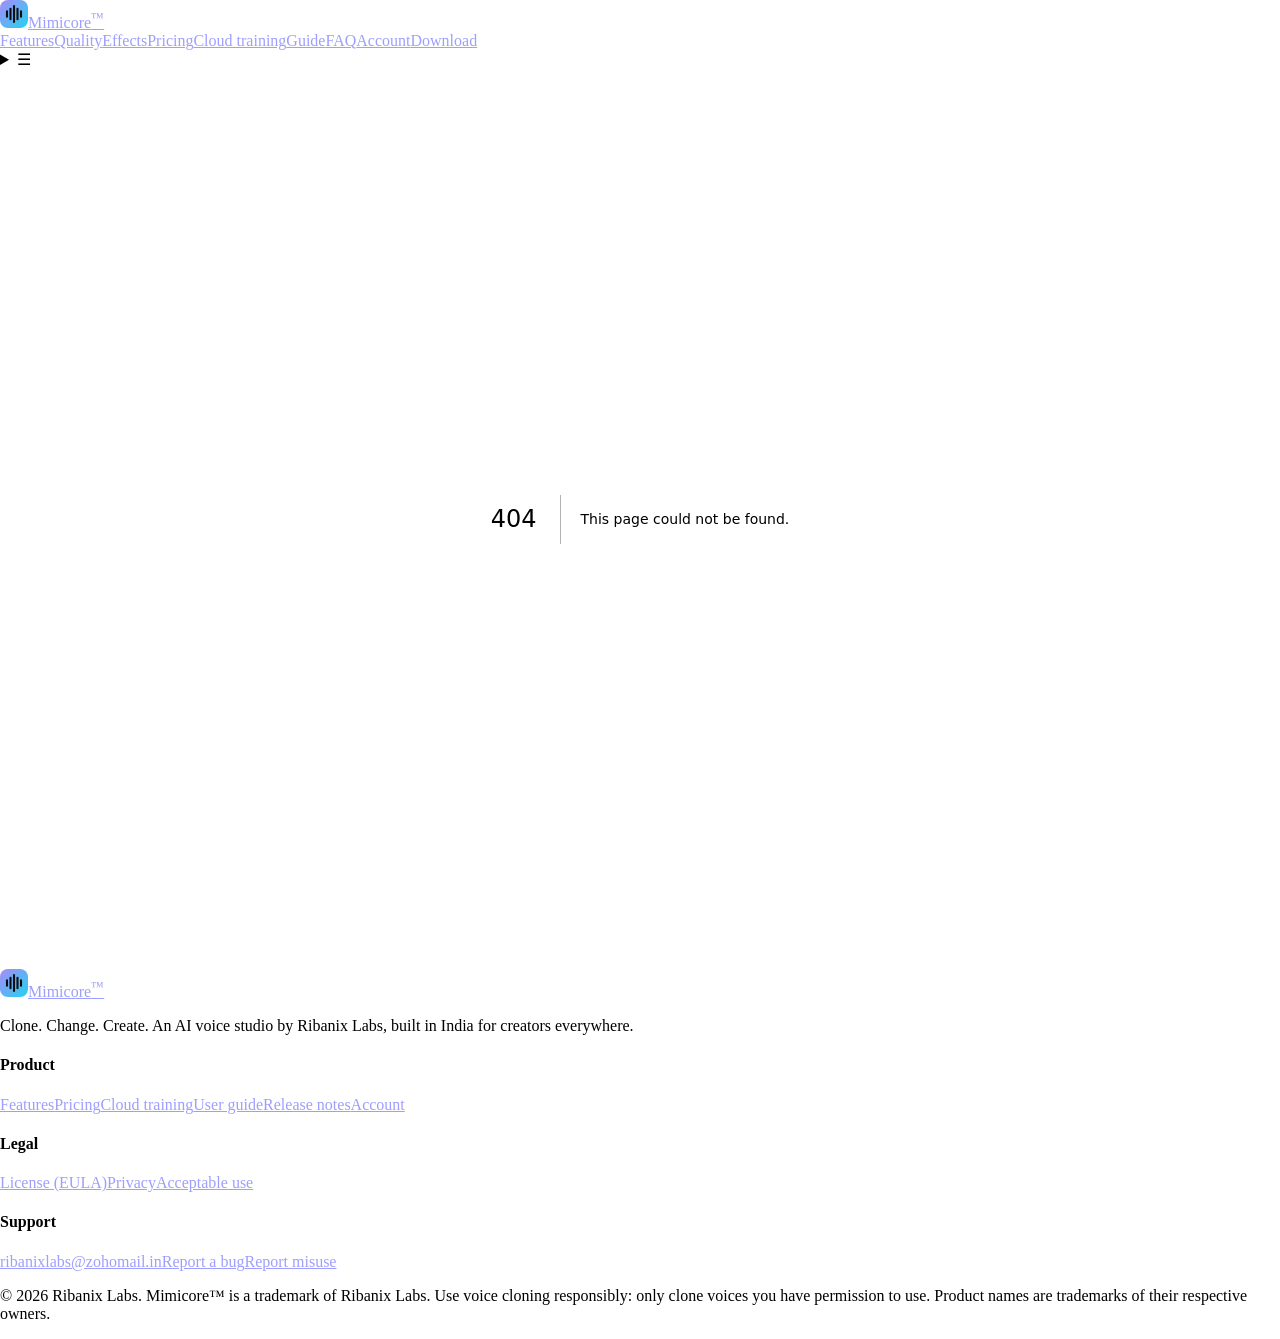
==== 404/index.html @ a143474f "Site update" ====
<!DOCTYPE html><html lang="en"><head><meta charSet="utf-8"/><meta name="viewport" content="width=device-width, initial-scale=1"/><link rel="stylesheet" href="/mimicore-app/_next/static/chunks/2nib8u-anf3ll.css" data-precedence="next"/><link rel="preload" as="script" fetchPriority="low" href="/mimicore-app/_next/static/chunks/310vm2bl3xxpt.js"/><script src="/mimicore-app/_next/static/chunks/19mx3mg6lkumu.js" async=""></script><script src="/mimicore-app/_next/static/chunks/1rj7ns8rte9vc.js" async=""></script><script src="/mimicore-app/_next/static/chunks/0dsdtjjt0gsgd.js" async=""></script><script src="/mimicore-app/_next/static/chunks/turbopack-036nzztw_5l-z.js" async=""></script><script src="/mimicore-app/_next/static/chunks/1mpnoxox0-4cg.js" async=""></script><meta name="robots" content="noindex"/><meta name="theme-color" content="#07080d"/><meta name="color-scheme" content="dark"/><title>Mimicore — AI voice changer, voice cloning &amp; text to speech for Windows</title><meta name="description" content="Mimicore by Ribanix Labs: real-time AI voice changer, instant voice cloning, RVC voice training, video dubbing in your own voice, 28 free voice effects, a soundboard and text-to-speech in 23 languages. Your voice never leaves your device; optional cloud training runs in your own Google account. Free plan with every feature."/><meta name="application-name" content="Mimicore"/><meta name="author" content="Ribanix Labs"/><meta name="keywords" content="AI voice changer,voice cloning,real-time voice changer,RVC,text to speech,Discord voice changer,voice effects,AI dubbing,soundboard,Windows"/><link rel="canonical" href="https://ribanixlabs.github.io/mimicore-app/"/><meta property="og:title" content="Mimicore — Clone. Change. Create."/><meta property="og:description" content="Mimicore by Ribanix Labs: real-time AI voice changer, instant voice cloning, RVC voice training, video dubbing in your own voice, 28 free voice effects, a soundboard and text-to-speech in 23 languages. Your voice never leaves your device; optional cloud training runs in your own Google account. Free plan with every feature."/><meta property="og:url" content="https://ribanixlabs.github.io/mimicore-app/"/><meta property="og:site_name" content="Mimicore"/><meta property="og:type" content="website"/><meta name="twitter:card" content="summary"/><meta name="twitter:title" content="Mimicore — Clone. Change. Create."/><meta name="twitter:description" content="Mimicore by Ribanix Labs: real-time AI voice changer, instant voice cloning, RVC voice training, video dubbing in your own voice, 28 free voice effects, a soundboard and text-to-speech in 23 languages. Your voice never leaves your device; optional cloud training runs in your own Google account. Free plan with every feature."/><link rel="icon" href="/mimicore-app/icon.svg?icon.05_4mpzp60w3a.svg" sizes="any" type="image/svg+xml"/><title>404: This page could not be found.</title><script src="/mimicore-app/_next/static/chunks/0cz1d0mv5g_q7.js" noModule=""></script></head><body><div hidden=""><!--$--><!--/$--></div><header class="nav"><div class="wrap"><a class="brand" href="/mimicore-app/"><svg width="28" height="28" viewBox="0 0 32 32" aria-hidden="true"><defs><linearGradient id="lg" x1="0" y1="0" x2="1" y2="1"><stop offset="0" stop-color="#a78bfa"></stop><stop offset="1" stop-color="#22d3ee"></stop></linearGradient></defs><rect width="32" height="32" rx="9" fill="url(#lg)"></rect><path d="M8 19v-6M12 22V10M16 25V7M20 22V10M24 19v-6" stroke="#0b0d12" stroke-width="2.4" stroke-linecap="round"></path></svg><span>Mimicore<sup>™</sup></span></a><nav class="links"><a href="/mimicore-app/#features">Features</a><a href="/mimicore-app/#models">Quality</a><a href="/mimicore-app/#effects">Effects</a><a href="/mimicore-app/#pricing">Pricing</a><a href="/mimicore-app/train/">Cloud training</a><a href="/mimicore-app/guide/">Guide</a><a href="/mimicore-app/#faq">FAQ</a><a href="/mimicore-app/account/">Account</a><a href="/mimicore-app/#download" class="btn primary">Download</a></nav><details class="menu"><summary aria-label="Menu">☰</summary><nav><a href="/mimicore-app/#features">Features</a><a href="/mimicore-app/#models">Quality</a><a href="/mimicore-app/#effects">Effects</a><a href="/mimicore-app/#pricing">Pricing</a><a href="/mimicore-app/train/">Cloud training</a><a href="/mimicore-app/guide/">Guide</a><a href="/mimicore-app/#faq">FAQ</a><a href="/mimicore-app/account/">Account</a><a href="/mimicore-app/#download">Download</a></nav></details></div></header><div style="font-family:system-ui,&quot;Segoe UI&quot;,Roboto,Helvetica,Arial,sans-serif,&quot;Apple Color Emoji&quot;,&quot;Segoe UI Emoji&quot;;height:100vh;text-align:center;display:flex;flex-direction:column;align-items:center;justify-content:center"><div><style>body{color:#000;background:#fff;margin:0}.next-error-h1{border-right:1px solid rgba(0,0,0,.3)}@media (prefers-color-scheme:dark){body{color:#fff;background:#000}.next-error-h1{border-right:1px solid rgba(255,255,255,.3)}}</style><h1 class="next-error-h1" style="display:inline-block;margin:0 20px 0 0;padding:0 23px 0 0;font-size:24px;font-weight:500;vertical-align:top;line-height:49px">404</h1><div style="display:inline-block"><h2 style="font-size:14px;font-weight:400;line-height:49px;margin:0">This page could not be found.</h2></div></div></div><!--$--><!--/$--><footer><div class="wrap"><div class="foot"><div><a class="brand" href="/mimicore-app/"><svg width="28" height="28" viewBox="0 0 32 32" aria-hidden="true"><defs><linearGradient id="lg" x1="0" y1="0" x2="1" y2="1"><stop offset="0" stop-color="#a78bfa"></stop><stop offset="1" stop-color="#22d3ee"></stop></linearGradient></defs><rect width="32" height="32" rx="9" fill="url(#lg)"></rect><path d="M8 19v-6M12 22V10M16 25V7M20 22V10M24 19v-6" stroke="#0b0d12" stroke-width="2.4" stroke-linecap="round"></path></svg><span>Mimicore<sup>™</sup></span></a><p>Clone. Change. Create. An AI voice studio by Ribanix Labs, built in India for creators everywhere.</p></div><div><h4>Product</h4><a href="/mimicore-app/#features">Features</a><a href="/mimicore-app/#pricing">Pricing</a><a href="/mimicore-app/train/">Cloud training</a><a href="/mimicore-app/guide/">User guide</a><a href="https://github.com/ribanixlabs/mimicore-app/releases">Release notes</a><a href="/mimicore-app/account/">Account</a></div><div><h4>Legal</h4><a href="/mimicore-app/legal/eula/">License (EULA)</a><a href="/mimicore-app/legal/privacy/">Privacy</a><a href="/mimicore-app/legal/acceptable-use/">Acceptable use</a></div><div><h4>Support</h4><a href="mailto:ribanixlabs@zohomail.in">ribanixlabs@zohomail.in</a><a href="https://github.com/ribanixlabs/mimicore-app/issues/new?template=support.yml">Report a bug</a><a href="https://github.com/ribanixlabs/mimicore-app/issues/new?template=abuse.yml">Report misuse</a></div></div><p class="legal">© 2026 Ribanix Labs. Mimicore™ is a trademark of Ribanix Labs. Use voice cloning responsibly: only clone voices you have permission to use. Product names are trademarks of their respective owners.</p></div></footer><script src="/mimicore-app/_next/static/chunks/310vm2bl3xxpt.js" id="_R_" async=""></script><script>(self.__next_f=self.__next_f||[]).push([0])</script><script>self.__next_f.push([1,"1:\"$Sreact.fragment\"\n2:I[22016,[\"/mimicore-app/_next/static/chunks/1mpnoxox0-4cg.js\"],\"\"]\n3:I[39756,[\"/mimicore-app/_next/static/chunks/1mpnoxox0-4cg.js\"],\"default\"]\n4:I[37457,[\"/mimicore-app/_next/static/chunks/1mpnoxox0-4cg.js\"],\"default\"]\nf:I[68027,[\"/mimicore-app/_next/static/chunks/1mpnoxox0-4cg.js\"],\"default\",1]\n:HL[\"/mimicore-app/_next/static/chunks/2nib8u-anf3ll.css\",\"style\"]\nd:X\n0:{\"P\":null,\"c\":[\"\",\"_not-found\",\"\"],\"q\":\"\",\"i\":false,\"f\":[[[\"\",{\"children\":[\"/_not-found\",{\"children\":[\"__PAGE__\",{},\"$undefined\",\"$undefined\",4608]},\"$undefined\",\"$undefined\",4608]},\"$undefined\",\"$undefined\",4624],[[\"$\",\"$1\",\"c\",{\"children\":[[[\"$\",\"link\",\"0\",{\"rel\":\"stylesheet\",\"href\":\"/mimicore-app/_next/static/chunks/2nib8u-anf3ll.css\",\"precedence\":\"next\",\"crossOrigin\":\"$undefined\",\"nonce\":\"$undefined\"}],[\"$\",\"script\",\"script-0\",{\"src\":\"/mimicore-app/_next/static/chunks/1mpnoxox0-4cg.js\",\"async\":true,\"nonce\":\"$undefined\"}]],[\"$\",\"html\",null,{\"lang\":\"en\",\"children\":[\"$\",\"body\",null,{\"children\":[[\"$\",\"header\",null,{\"className\":\"nav\",\"children\":[\"$\",\"div\",null,{\"className\":\"wrap\",\"children\":[[\"$\",\"$L2\",null,{\"href\":\"/\",\"className\":\"brand\",\"children\":[[\"$\",\"svg\",null,{\"width\":\"28\",\"height\":\"28\",\"viewBox\":\"0 0 32 32\",\"aria-hidden\":\"true\",\"children\":[[\"$\",\"defs\",null,{\"children\":[\"$\",\"linearGradient\",null,{\"id\":\"lg\",\"x1\":\"0\",\"y1\":\"0\",\"x2\":\"1\",\"y2\":\"1\",\"children\":[[\"$\",\"stop\",null,{\"offset\":\"0\",\"stopColor\":\"#a78bfa\"}],[\"$\",\"stop\",null,{\"offset\":\"1\",\"stopColor\":\"#22d3ee\"}]]}]}],[\"$\",\"rect\",null,{\"width\":\"32\",\"height\":\"32\",\"rx\":\"9\",\"fill\":\"url(#lg)\"}],[\"$\",\"path\",null,{\"d\":\"M8 19v-6M12 22V10M16 25V7M20 22V10M24 19v-6\",\"stroke\":\"#0b0d12\",\"strokeWidth\":\"2.4\",\"strokeLinecap\":\"round\"}]]}],[\"$\",\"span\",null,{\"children\":[\"Mimicore\",[\"$\",\"sup\",null,{\"children\":\"™\"}]]}]]}],[\"$\",\"nav\",null,{\"className\":\"links\",\"children\":[[[\"$\",\"a\",\"Features\",{\"href\":\"/mimicore-app/#features\",\"children\":\"Features\"}],[\"$\",\"a\",\"Quality\",{\"href\":\"/mimicore-app/#models\",\"children\":\"Quality\"}],[\"$\",\"a\",\"Effects\",{\"href\":\"/mimicore-app/#effects\",\"children\":\"Effects\"}],[\"$\",\"a\",\"Pricing\",{\"href\":\"/mimicore-app/#pricing\",\"children\":\"Pricing\"}],[\"$\",\"a\",\"Cloud training\",{\"href\":\"/mimicore-app/train/\",\"children\":\"Cloud training\"}],[\"$\",\"a\",\"Guide\",{\"href\":\"/mimicore-app/guide/\",\"children\":\"Guide\"}],[\"$\",\"a\",\"FAQ\",{\"href\":\"/mimicore-app/#faq\",\"children\":\"FAQ\"}]],[\"$\",\"$L2\",null,{\"href\":\"/account/\",\"children\":\"Account\"}],[\"$\",\"a\",null,{\"href\":\"/mimicore-app/#download\",\"className\":\"btn primary\",\"children\":\"Download\"}]]}],[\"$\",\"details\",null,{\"className\":\"menu\",\"children\":[[\"$\",\"summary\",null,{\"aria-label\":\"Menu\",\"children\":\"☰\"}],[\"$\",\"nav\",null,{\"children\":[[[\"$\",\"a\",\"Features\",{\"href\":\"/mimicore-app/#features\",\"children\":\"Features\"}],[\"$\",\"a\",\"Quality\",{\"href\":\"/mimicore-app/#models\",\"children\":\"Quality\"}],[\"$\",\"a\",\"Effects\",{\"href\":\"/mimicore-app/#effects\",\"children\":\"Effects\"}],[\"$\",\"a\",\"Pricing\",{\"href\":\"/mimicore-app/#pricing\",\"children\":\"Pricing\"}],[\"$\",\"a\",\"Cloud training\",{\"href\":\"/mimicore-app/train/\",\"children\":\"Cloud training\"}],[\"$\",\"a\",\"Guide\",{\"href\":\"/mimicore-app/guide/\",\"children\":\"Guide\"}],[\"$\",\"a\",\"FAQ\",{\"href\":\"/mimicore-app/#faq\",\"children\":\"FAQ\"}]],[\"$\",\"$L2\",null,{\"href\":\"/account/\",\"children\":\"Account\"}],[\"$\",\"a\",null,{\"href\":\"/mimicore-app/#download\",\"children\":\"Download\"}]]}]]}]]}]}],[\"$\",\"$L3\",null,{\"parallelRouterKey\":\"children\",\"error\":\"$undefined\",\"errorStyles\":\"$undefined\",\"errorScripts\":\"$undefined\",\"template\":[\"$\",\"$L4\",null,{}],\"templateStyles\":\"$undefined\",\"templateScripts\":\"$undefined\",\"notFound\":[[[\"$\",\"title\",null,{\"children\":\"404: This page could not be found.\"}],[\"$\",\"div\",null,{\"style\":{\"fontFamily\":\"system-ui,\\\"Segoe UI\\\",Roboto,Helvetica,Arial,sans-serif,\\\"Apple Color Emoji\\\",\\\"Segoe UI Emoji\\\"\",\"height\":\"100vh\",\"textAlign\":\"center\",\"display\":\"flex\",\"flexDirection\":\"column\",\"alignItems\":\"center\",\"justifyContent\":\"center\"},\"children\":[\"$\",\"div\",null,{\"children\":[[\"$\",\"style\",null,{\"dangerouslySetInnerHTML\":{\"__html\":\"body{color:#000;background:#fff;margin:0}.next-error-h1{border-right:1px solid rgba(0,0,0,.3)}@media (prefers-color-scheme:dark){body{color:#fff;background:#000}.next-error-h1{border-right:1px solid rgba(255,255,255,.3)}}\"}}],[\"$\",\"h1\",null,{\"className\":\"next-error-h1\",\"style\":{\"display\":\"inline-block\",\"margin\":\"0 20px 0 0\",\"padding\":\"0 23px 0 0\",\"fontSize\":24,\"fontWeight\":500,\"verticalAlign\":\"top\",\"lineHeight\":\"49px\"},\"children\":404}],[\"$\",\"div\",null,{\"style\":{\"display\":\"inline-block\"},\"children\":[\"$\",\"h2\",null,{\"style\":{\"fontSize\":14,\"fontWeight\":400,\"lineHeight\":\"49px\",\"margin\":0},\"children\":\"This page could not be found.\"}]}]]}]}]],[]],\"forbidden\":\"$undefined\",\"unauthorized\":\"$undefined\"}],[\"$\",\"footer\",null,{\"children\":[\"$\",\"div\",null,{\"className\":\"wrap\",\"children\":[[\"$\",\"div\",null,{\"className\":\"foot\",\"children\":[[\"$\",\"div\",null,{\"children\":[[\"$\",\"$L2\",null,{\"href\":\"/\",\"className\":\"brand\",\"children\":[[\"$\",\"svg\",null,{\"width\":\"28\",\"height\":\"28\",\"viewBox\":\"0 0 32 32\",\"aria-hidden\":\"true\",\"children\":[[\"$\",\"defs\",null,{\"children\":[\"$\",\"linearGradient\",null,{\"id\":\"lg\",\"x1\":\"0\",\"y1\":\"0\",\"x2\":\"1\",\"y2\":\"1\",\"children\":[[\"$\",\"stop\",null,{\"offset\":\"0\",\"stopColor\":\"#a78bfa\"}],[\"$\",\"stop\",null,{\"offset\":\"1\",\"stopColor\":\"#22d3ee\"}]]}]}],[\"$\",\"rect\",null,{\"width\":\"32\",\"height\":\"32\",\"rx\":\"9\",\"fill\":\"url(#lg)\"}],[\"$\",\"path\",null,{\"d\":\"M8 19v-6M12 22V10M16 25V7M20 22V10M24 19v-6\",\"stroke\":\"#0b0d12\",\"strokeWidth\":\"2.4\",\"strokeLinecap\":\"round\"}]]}],\"$L5\"]}],\"$L6\"]}],\"$L7\",\"$L8\",\"$L9\"]}],\"$La\"]}]}]]}]}]]}],{\"children\":[\"$Lb\",{\"children\":[\"$Lc\",{},null,false,null]},null,false,\"$d\"]},null,false,null],\"$Le\",false]],\"m\":\"$undefined\",\"G\":[\"$f\",[\"$L10\"]],\"S\":true,\"h\":null,\"r\":\"$undefined\",\"s\":\"$undefined\",\"a\":\"$undefined\",\"l\":\"$undefined\",\"p\":\"$undefined\",\"d\":\"$undefined\",\"b\":\"B4DmYXM-WR251g3ca1z9b\"}\n11:I[97367,[\"/mimicore-app/_next/static/chunks/1mpnoxox0-4cg.js\"],\"OutletBoundary\"]\n12:\"$Sreact.suspense\"\n14:I[97367,[\"/mimicore-app/_next/static/chunks/1mpnoxox0-4cg.js\"],\"ViewportBoundary\"]\n16:I[97367,[\"/mimicore-app/_next/static/chunks/1mpnoxox0-4cg.js\"],\"MetadataBoundary\"]\n5:[\"$\",\"span\",null,{\"children\":[\"Mimicore\",[\"$\",\"sup\",null,{\"children\":\"™\"}]]}]\n6:[\"$\",\"p\",null,{\"children\":\"Clone. Change. Create. An AI voice studio by Ribanix Labs, built in India for creators everywhere.\"}]\n7:[\"$\",\"div\",null,{\"children\":[[\"$\",\"h4\",null,{\"children\":\"Product\"}],[\"$\",\"a\",null,{\"href\":\"/mimicore-app/#features\",\"children\":\"Features\"}],[\"$\",\"a\",null,{\"href\":\"/mimicore-app/#pricing\",\"children\":\"Pricing\"}],[\"$\",\"a\",null,{\"href\":\"/mimicore-app/train/\",\"children\":\"Cloud training\"}],[\"$\",\"a\",null,{\"href\":\"/mimicore-app/guide/\",\"children\":\"User guide\"}],[\"$\",\"a\",null,{\"href\":\"https://github.com/ribanixlabs/mimicore-app/releases\",\"children\":\"Release notes\"}],[\"$\",\"$L2\",null,{\"href\":\"/account/\",\"children\":\"Account\"}]]}]\n8:[\"$\",\"div\",null,{\"children\":[[\"$\",\"h4\",null,{\"children\":\"Legal\"}],[\"$\",\"$L2\",null,{\"href\":\"/legal/eula/\",\"children\":\"License (EULA)\"}],[\"$\",\"$L2\",null,{\"href\":\"/legal/privacy/\",\"children\":\"Privacy\"}],[\"$\",\"$L2\",null,{\"href\":\"/legal/acceptable-use/\",\"children\":\"Acceptable use\"}]]}]\n9:[\"$\",\"div\",null,{\"children\":[[\"$\",\"h4\",null,{\"children\":\"Support\"}],[\"$\",\"a\",null,{\"href\":\"mailto:ribanixlabs@zohomail.in\",\"children\":\"ribanixlabs@zohomail.in\"}],[\"$\",\"a\",null,{\"href\":\"https://github.com/ribanixlabs/mimicore-app/issues/new?template=support.yml\",\"children\":\"Report a bug\"}],[\"$\",\"a\",null,{\"href\":\"https://github.com/ribanixlabs/mimicore-app/issues/new?template=abuse.yml\",\"children\":\"Report misuse\"}]]}]\na:[\"$\",\"p\",null,{\"className\":\"legal\",\"children\":\"© 2026 Ribanix Labs. Mimicore™ is a trademark of Ribanix Labs. Use voice cloning responsibly: only clone voices you have permission to use. Product names are trademarks of their respective owners.\"}]\nb:[\"$\",\"$1\",\"c\",{\"children\":[null,[\"$\",\"$L3\",null,{\"parallelRouterKey\":\"children\",\"error\":\"$undefined\",\"errorStyles\":\"$undefined\",\"errorScripts\":\"$undefined\",\"template\":[\"$\",\"$L4\",null,{}],\"templateStyles\":\"$undefined\",\"templateScripts\":\"$undefined\",\"notFound\":\"$undefined\",\"forbidden\":\"$undefined\",\"unauthorized\":\"$undefined\"}]]}]\nc:[\"$\",\"$1\",\"c\",{\"children\":[[[\"$\",\"title\",null,{\"children\":\"404: This page could not be found.\"}],[\"$\",\"div\",null,{\"style\":\"$0:f:0:1:0:props:children:1:props:children:props:children:1:props:notFound:0:1:props:style\",\"children\":[\"$\",\"div\",null,{\"children\":[[\"$\",\"style\",null,{\"dangerouslySetInnerHTML\":{\"__html\":\"body{color:#000;background:#fff;margin:0}.next-error-h1{border-right:1px solid rgba(0,0,0,.3)}@media (prefers-color-scheme:dark){body{color:#fff;background:#000}.next-error-h1{border-right:1px solid rgba(255,255,255,.3)}}\"}}],[\"$\",\"h1\",null,{\"className\":\"next-error-h1\",\"style\":\"$0:f:0:1:0:props:children:1:props:children:props:children:1:props:notFound:0:1:props:children:props:children:1:props:style\",\"children\":404}],[\"$\",\"div\",null,{\"style\":\"$0:f:0:1:0:props:children:1:props:children:props:children:1:props:notFound:0:1:props:children:props:children:2:props:style\",\"children\":[\"$\",\"h2\",null,{\"style\":\"$0:f:0:1:0:props:children:1:props:children:props:children:1:props:notFound:0:1:props:children:props:children:2:props:children:props:style\",\"children\":\"This page could not be found.\"}]}]]}]}]],null,[\"$\",\"$L11\",null,{\"children\":[\"$\",\"$12\",null,{\"name\":\"Next.MetadataOutlet\",\"children\":\"$@13\"}]}]]}]\ne:[\"$\",\"$1\",\"h\",{\"children\":[[\"$\",\"meta\",null,{\"name\":\"robots\",\"content\":\"noindex\"}],[\"$\",\"$L14\",null,{\"children\":\"$L15\"}],[\"$\",\"div\",null,{\"hidden\":true,\"children\":[\"$\",\"$L16\",null,{\"children\":[\"$\",\"$12\",null,{\"name\":\"Next.Metadata\",\"children\":\"$L17\"}]}]}],null]}]\n10:[\"$\",\"link\",\"0\",{\"rel\":\"stylesheet\",\"href\":\"/mimicore-app/_next/static/chunks/2nib8u-anf3ll.css\",\"precedence\":\"next\",\"crossOrigin\":\"$undefined\",\"nonce\":\"$undefined\"}]\nd:C\n15:[[\"$\",\"meta\",\"0\",{\"charSet\":\"utf-8\"}],[\"$\",\"meta\",\"1\",{\"name\":\"viewport\",\"content\":\"width=device-width, initial-scale=1\"}],[\"$\",\"meta\",\"2\",{\"name\":\"theme-color\",\"content\":\"#07080d\"}],[\"$\",\"meta\",\"3\",{\"name\":\"color-scheme\",\"content\":\"dark\"}]]\n18:I[27201,[\"/mimicore-app/_next/static/chunks/1mpnoxox0-4cg.js\"],\"IconMark\"]\n13:null\n17:[[\"$\",\"title\",\"0\",{\"children\":\"Mimicore — AI voice changer, voice cloning \u0026 text to speech for Windows\"}],[\"$\",\"meta\",\"1\",{\"name\":\"description\",\"content\":\"Mimicore by Ribanix Labs: real-time AI voice changer, instant voice cloning, RVC voice training, video dubbing in your own voice, 28 free voice effects, a soundboard and text-to-speech in 23 languages. Your voice never leaves your device; optional cloud training runs in your own Google account. Free plan with every feature.\"}],[\"$\",\"meta\",\"2\",{\"name\":\"application-name\",\"content\":\"Mimicore\"}],[\"$\",\"meta\",\"3\",{\"name\":\"author\",\"content\":\"Ribanix Labs\"}],[\"$\",\"meta\",\"4\",{\"name\":\"keywords\",\"content\":\"AI voice changer,voice cloning,real-time voice changer,RVC,text to speech,Discord voice changer,voice effects,AI dubbing,soundboard,Windows\"}],[\"$\",\"link\",\"5\",{\"rel\":\"canonical\",\"href\":\"https://ribanixlabs.github.io/mimicore-app/\"}],[\"$\",\"meta\",\"6\",{\"property\":\"og:title\",\"content\":\"Mimicore — Clone. Change. Create.\"}],[\"$\",\"meta\",\"7\",{\"property\":\"og:description\",\"content\":\"Mimicore by Ribanix Labs: real-time AI voice changer, instant voice cloning, RVC voice training, video dubbing in your own voice, 28 free voice effects, a soundboard and text-to-speech in 23 languages. Your voice never leaves your device; optional cloud training runs in your own Google account. Free plan with every feature.\"}],[\"$\",\"meta\",\"8\",{\"property\":\"og:url\",\"content\":\"https://ribanixlabs.github.io/mimicore-app/\"}],[\"$\",\"meta\",\"9\",{\"property\":\"og:site_name\",\"content\":\"Mimicore\"}],[\"$\",\"meta\",\"10\",{\"property\":\"og:type\",\"content\":\"website\"}],[\"$\",\"meta\",\"11\",{\"name\":\"twitter:card\",\"content\":\"summary\"}],[\"$\",\"meta\",\"12\",{\"name\":\"twitter:title\",\"content\":\"Mimicore — Clone. Change. Create.\"}],[\"$\",\"meta\",\"13\",{\"name\":\"twitter:description\",\"content\":\"Mimicore by Ribanix Labs: real-time AI voice changer, instant voice cloning, RVC voice training, video dubbing in your own voice, 28 free voice effects, a soundboard and text-to-speech in 23 languages. Your voice never leaves your device; optional cloud training runs in your own Google account. Free plan with every feature.\"}],[\"$\",\"link\",\"14\",{\"rel\":\"icon\",\"href\":\"/mimicore-app/icon.svg?icon.05_4mpzp60w3a.svg\",\"sizes\":\"any\",\"type\":\"image/svg+xml\"}],[\"$\",\"$L18\",\"15\",{}]]\n"])</script></body></html>
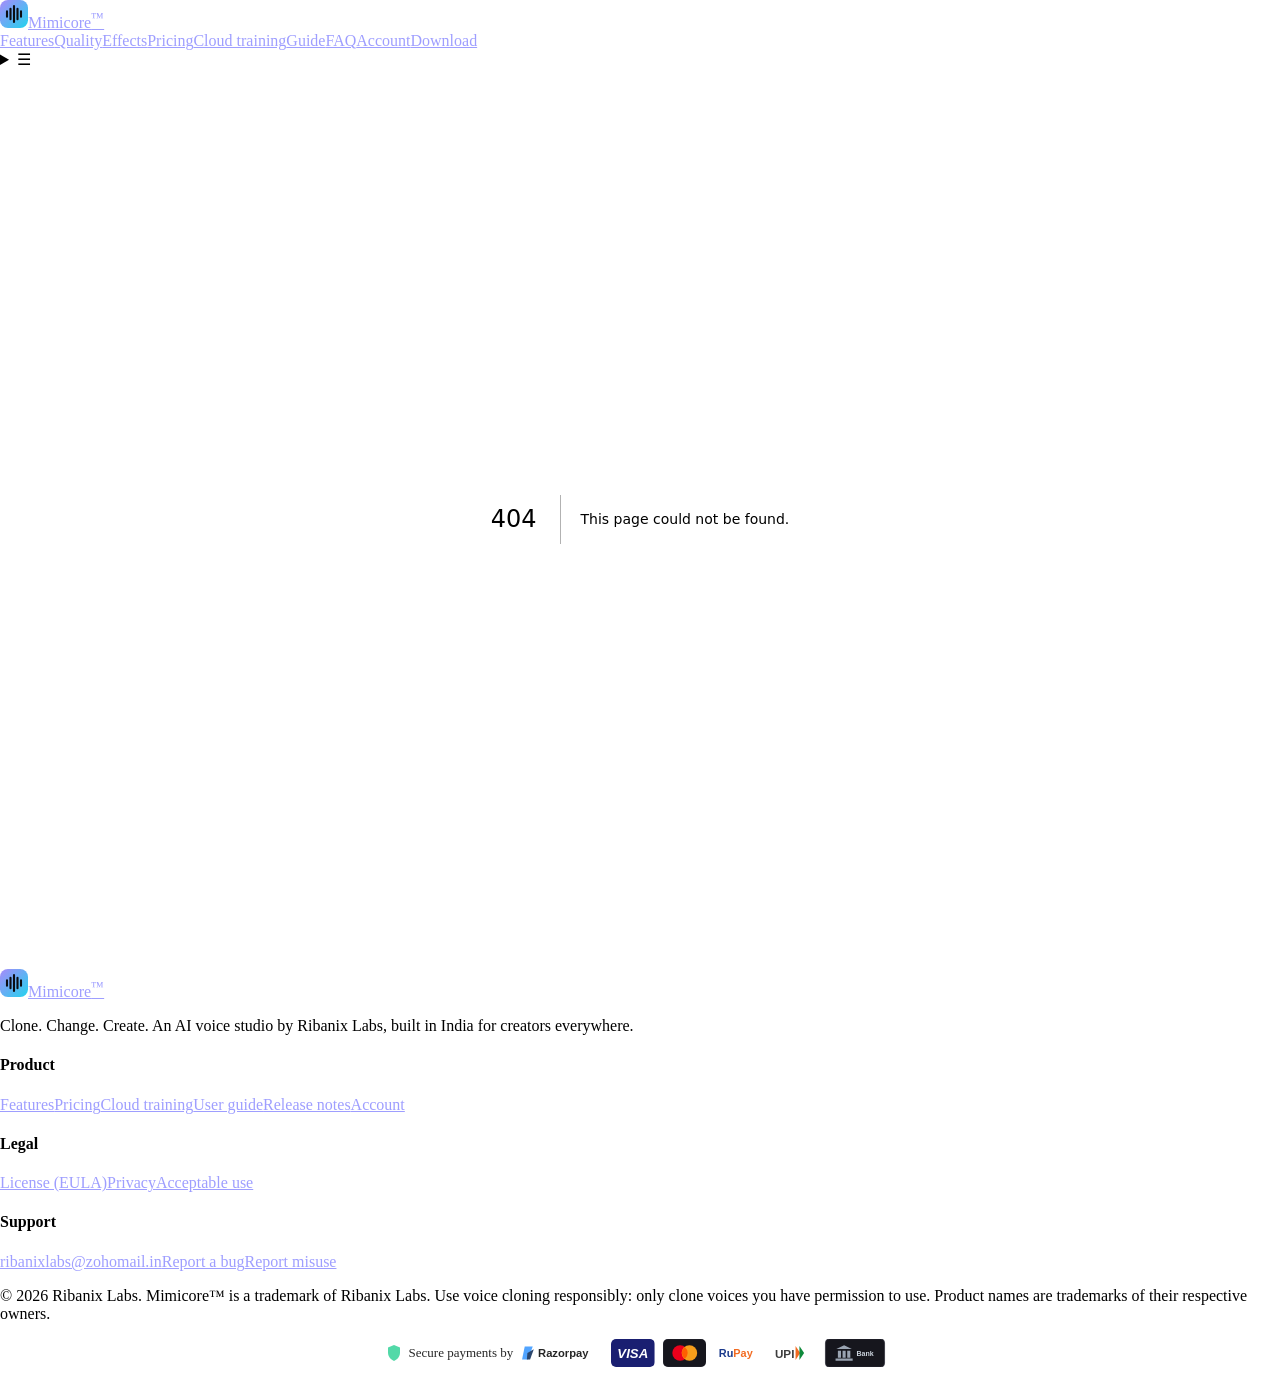
==== commit 7c0cd4ed: "Site update" ====
--- a/404/index.html
+++ b/404/index.html
@@ -1 +1 @@
-<!DOCTYPE html><html lang="en"><head><meta charSet="utf-8"/><meta name="viewport" content="width=device-width, initial-scale=1"/><link rel="stylesheet" href="/mimicore-app/_next/static/chunks/2nib8u-anf3ll.css" data-precedence="next"/><link rel="preload" as="script" fetchPriority="low" href="/mimicore-app/_next/static/chunks/310vm2bl3xxpt.js"/><script src="/mimicore-app/_next/static/chunks/19mx3mg6lkumu.js" async=""></script><script src="/mimicore-app/_next/static/chunks/1rj7ns8rte9vc.js" async=""></script><script src="/mimicore-app/_next/static/chunks/0dsdtjjt0gsgd.js" async=""></script><script src="/mimicore-app/_next/static/chunks/turbopack-036nzztw_5l-z.js" async=""></script><script src="/mimicore-app/_next/static/chunks/1mpnoxox0-4cg.js" async=""></script><meta name="robots" content="noindex"/><meta name="theme-color" content="#07080d"/><meta name="color-scheme" content="dark"/><title>Mimicore — AI voice changer, voice cloning &amp; text to speech for Windows</title><meta name="description" content="Mimicore by Ribanix Labs: real-time AI voice changer, instant voice cloning, RVC voice training, video dubbing in your own voice, 28 free voice effects, a soundboard and text-to-speech in 23 languages. Your voice never leaves your device; optional cloud training runs in your own Google account. Free plan with every feature."/><meta name="application-name" content="Mimicore"/><meta name="author" content="Ribanix Labs"/><meta name="keywords" content="AI voice changer,voice cloning,real-time voice changer,RVC,text to speech,Discord voice changer,voice effects,AI dubbing,soundboard,Windows"/><link rel="canonical" href="https://ribanixlabs.github.io/mimicore-app/"/><meta property="og:title" content="Mimicore — Clone. Change. Create."/><meta property="og:description" content="Mimicore by Ribanix Labs: real-time AI voice changer, instant voice cloning, RVC voice training, video dubbing in your own voice, 28 free voice effects, a soundboard and text-to-speech in 23 languages. Your voice never leaves your device; optional cloud training runs in your own Google account. Free plan with every feature."/><meta property="og:url" content="https://ribanixlabs.github.io/mimicore-app/"/><meta property="og:site_name" content="Mimicore"/><meta property="og:type" content="website"/><meta name="twitter:card" content="summary"/><meta name="twitter:title" content="Mimicore — Clone. Change. Create."/><meta name="twitter:description" content="Mimicore by Ribanix Labs: real-time AI voice changer, instant voice cloning, RVC voice training, video dubbing in your own voice, 28 free voice effects, a soundboard and text-to-speech in 23 languages. Your voice never leaves your device; optional cloud training runs in your own Google account. Free plan with every feature."/><link rel="icon" href="/mimicore-app/icon.svg?icon.05_4mpzp60w3a.svg" sizes="any" type="image/svg+xml"/><title>404: This page could not be found.</title><script src="/mimicore-app/_next/static/chunks/0cz1d0mv5g_q7.js" noModule=""></script></head><body><div hidden=""><!--$--><!--/$--></div><header class="nav"><div class="wrap"><a class="brand" href="/mimicore-app/"><svg width="28" height="28" viewBox="0 0 32 32" aria-hidden="true"><defs><linearGradient id="lg" x1="0" y1="0" x2="1" y2="1"><stop offset="0" stop-color="#a78bfa"></stop><stop offset="1" stop-color="#22d3ee"></stop></linearGradient></defs><rect width="32" height="32" rx="9" fill="url(#lg)"></rect><path d="M8 19v-6M12 22V10M16 25V7M20 22V10M24 19v-6" stroke="#0b0d12" stroke-width="2.4" stroke-linecap="round"></path></svg><span>Mimicore<sup>™</sup></span></a><nav class="links"><a href="/mimicore-app/#features">Features</a><a href="/mimicore-app/#models">Quality</a><a href="/mimicore-app/#effects">Effects</a><a href="/mimicore-app/#pricing">Pricing</a><a href="/mimicore-app/train/">Cloud training</a><a href="/mimicore-app/guide/">Guide</a><a href="/mimicore-app/#faq">FAQ</a><a href="/mimicore-app/account/">Account</a><a href="/mimicore-app/#download" class="btn primary">Download</a></nav><details class="menu"><summary aria-label="Menu">☰</summary><nav><a href="/mimicore-app/#features">Features</a><a href="/mimicore-app/#models">Quality</a><a href="/mimicore-app/#effects">Effects</a><a href="/mimicore-app/#pricing">Pricing</a><a href="/mimicore-app/train/">Cloud training</a><a href="/mimicore-app/guide/">Guide</a><a href="/mimicore-app/#faq">FAQ</a><a href="/mimicore-app/account/">Account</a><a href="/mimicore-app/#download">Download</a></nav></details></div></header><div style="font-family:system-ui,&quot;Segoe UI&quot;,Roboto,Helvetica,Arial,sans-serif,&quot;Apple Color Emoji&quot;,&quot;Segoe UI Emoji&quot;;height:100vh;text-align:center;display:flex;flex-direction:column;align-items:center;justify-content:center"><div><style>body{color:#000;background:#fff;margin:0}.next-error-h1{border-right:1px solid rgba(0,0,0,.3)}@media (prefers-color-scheme:dark){body{color:#fff;background:#000}.next-error-h1{border-right:1px solid rgba(255,255,255,.3)}}</style><h1 class="next-error-h1" style="display:inline-block;margin:0 20px 0 0;padding:0 23px 0 0;font-size:24px;font-weight:500;vertical-align:top;line-height:49px">404</h1><div style="display:inline-block"><h2 style="font-size:14px;font-weight:400;line-height:49px;margin:0">This page could not be found.</h2></div></div></div><!--$--><!--/$--><footer><div class="wrap"><div class="foot"><div><a class="brand" href="/mimicore-app/"><svg width="28" height="28" viewBox="0 0 32 32" aria-hidden="true"><defs><linearGradient id="lg" x1="0" y1="0" x2="1" y2="1"><stop offset="0" stop-color="#a78bfa"></stop><stop offset="1" stop-color="#22d3ee"></stop></linearGradient></defs><rect width="32" height="32" rx="9" fill="url(#lg)"></rect><path d="M8 19v-6M12 22V10M16 25V7M20 22V10M24 19v-6" stroke="#0b0d12" stroke-width="2.4" stroke-linecap="round"></path></svg><span>Mimicore<sup>™</sup></span></a><p>Clone. Change. Create. An AI voice studio by Ribanix Labs, built in India for creators everywhere.</p></div><div><h4>Product</h4><a href="/mimicore-app/#features">Features</a><a href="/mimicore-app/#pricing">Pricing</a><a href="/mimicore-app/train/">Cloud training</a><a href="/mimicore-app/guide/">User guide</a><a href="https://github.com/ribanixlabs/mimicore-app/releases">Release notes</a><a href="/mimicore-app/account/">Account</a></div><div><h4>Legal</h4><a href="/mimicore-app/legal/eula/">License (EULA)</a><a href="/mimicore-app/legal/privacy/">Privacy</a><a href="/mimicore-app/legal/acceptable-use/">Acceptable use</a></div><div><h4>Support</h4><a href="mailto:ribanixlabs@zohomail.in">ribanixlabs@zohomail.in</a><a href="https://github.com/ribanixlabs/mimicore-app/issues/new?template=support.yml">Report a bug</a><a href="https://github.com/ribanixlabs/mimicore-app/issues/new?template=abuse.yml">Report misuse</a></div></div><p class="legal">© 2026 Ribanix Labs. Mimicore™ is a trademark of Ribanix Labs. Use voice cloning responsibly: only clone voices you have permission to use. Product names are trademarks of their respective owners.</p></div></footer><script src="/mimicore-app/_next/static/chunks/310vm2bl3xxpt.js" id="_R_" async=""></script><script>(self.__next_f=self.__next_f||[]).push([0])</script><script>self.__next_f.push([1,"1:\"$Sreact.fragment\"\n2:I[22016,[\"/mimicore-app/_next/static/chunks/1mpnoxox0-4cg.js\"],\"\"]\n3:I[39756,[\"/mimicore-app/_next/static/chunks/1mpnoxox0-4cg.js\"],\"default\"]\n4:I[37457,[\"/mimicore-app/_next/static/chunks/1mpnoxox0-4cg.js\"],\"default\"]\nf:I[68027,[\"/mimicore-app/_next/static/chunks/1mpnoxox0-4cg.js\"],\"default\",1]\n:HL[\"/mimicore-app/_next/static/chunks/2nib8u-anf3ll.css\",\"style\"]\nd:X\n0:{\"P\":null,\"c\":[\"\",\"_not-found\",\"\"],\"q\":\"\",\"i\":false,\"f\":[[[\"\",{\"children\":[\"/_not-found\",{\"children\":[\"__PAGE__\",{},\"$undefined\",\"$undefined\",4608]},\"$undefined\",\"$undefined\",4608]},\"$undefined\",\"$undefined\",4624],[[\"$\",\"$1\",\"c\",{\"children\":[[[\"$\",\"link\",\"0\",{\"rel\":\"stylesheet\",\"href\":\"/mimicore-app/_next/static/chunks/2nib8u-anf3ll.css\",\"precedence\":\"next\",\"crossOrigin\":\"$undefined\",\"nonce\":\"$undefined\"}],[\"$\",\"script\",\"script-0\",{\"src\":\"/mimicore-app/_next/static/chunks/1mpnoxox0-4cg.js\",\"async\":true,\"nonce\":\"$undefined\"}]],[\"$\",\"html\",null,{\"lang\":\"en\",\"children\":[\"$\",\"body\",null,{\"children\":[[\"$\",\"header\",null,{\"className\":\"nav\",\"children\":[\"$\",\"div\",null,{\"className\":\"wrap\",\"children\":[[\"$\",\"$L2\",null,{\"href\":\"/\",\"className\":\"brand\",\"children\":[[\"$\",\"svg\",null,{\"width\":\"28\",\"height\":\"28\",\"viewBox\":\"0 0 32 32\",\"aria-hidden\":\"true\",\"children\":[[\"$\",\"defs\",null,{\"children\":[\"$\",\"linearGradient\",null,{\"id\":\"lg\",\"x1\":\"0\",\"y1\":\"0\",\"x2\":\"1\",\"y2\":\"1\",\"children\":[[\"$\",\"stop\",null,{\"offset\":\"0\",\"stopColor\":\"#a78bfa\"}],[\"$\",\"stop\",null,{\"offset\":\"1\",\"stopColor\":\"#22d3ee\"}]]}]}],[\"$\",\"rect\",null,{\"width\":\"32\",\"height\":\"32\",\"rx\":\"9\",\"fill\":\"url(#lg)\"}],[\"$\",\"path\",null,{\"d\":\"M8 19v-6M12 22V10M16 25V7M20 22V10M24 19v-6\",\"stroke\":\"#0b0d12\",\"strokeWidth\":\"2.4\",\"strokeLinecap\":\"round\"}]]}],[\"$\",\"span\",null,{\"children\":[\"Mimicore\",[\"$\",\"sup\",null,{\"children\":\"™\"}]]}]]}],[\"$\",\"nav\",null,{\"className\":\"links\",\"children\":[[[\"$\",\"a\",\"Features\",{\"href\":\"/mimicore-app/#features\",\"children\":\"Features\"}],[\"$\",\"a\",\"Quality\",{\"href\":\"/mimicore-app/#models\",\"children\":\"Quality\"}],[\"$\",\"a\",\"Effects\",{\"href\":\"/mimicore-app/#effects\",\"children\":\"Effects\"}],[\"$\",\"a\",\"Pricing\",{\"href\":\"/mimicore-app/#pricing\",\"children\":\"Pricing\"}],[\"$\",\"a\",\"Cloud training\",{\"href\":\"/mimicore-app/train/\",\"children\":\"Cloud training\"}],[\"$\",\"a\",\"Guide\",{\"href\":\"/mimicore-app/guide/\",\"children\":\"Guide\"}],[\"$\",\"a\",\"FAQ\",{\"href\":\"/mimicore-app/#faq\",\"children\":\"FAQ\"}]],[\"$\",\"$L2\",null,{\"href\":\"/account/\",\"children\":\"Account\"}],[\"$\",\"a\",null,{\"href\":\"/mimicore-app/#download\",\"className\":\"btn primary\",\"children\":\"Download\"}]]}],[\"$\",\"details\",null,{\"className\":\"menu\",\"children\":[[\"$\",\"summary\",null,{\"aria-label\":\"Menu\",\"children\":\"☰\"}],[\"$\",\"nav\",null,{\"children\":[[[\"$\",\"a\",\"Features\",{\"href\":\"/mimicore-app/#features\",\"children\":\"Features\"}],[\"$\",\"a\",\"Quality\",{\"href\":\"/mimicore-app/#models\",\"children\":\"Quality\"}],[\"$\",\"a\",\"Effects\",{\"href\":\"/mimicore-app/#effects\",\"children\":\"Effects\"}],[\"$\",\"a\",\"Pricing\",{\"href\":\"/mimicore-app/#pricing\",\"children\":\"Pricing\"}],[\"$\",\"a\",\"Cloud training\",{\"href\":\"/mimicore-app/train/\",\"children\":\"Cloud training\"}],[\"$\",\"a\",\"Guide\",{\"href\":\"/mimicore-app/guide/\",\"children\":\"Guide\"}],[\"$\",\"a\",\"FAQ\",{\"href\":\"/mimicore-app/#faq\",\"children\":\"FAQ\"}]],[\"$\",\"$L2\",null,{\"href\":\"/account/\",\"children\":\"Account\"}],[\"$\",\"a\",null,{\"href\":\"/mimicore-app/#download\",\"children\":\"Download\"}]]}]]}]]}]}],[\"$\",\"$L3\",null,{\"parallelRouterKey\":\"children\",\"error\":\"$undefined\",\"errorStyles\":\"$undefined\",\"errorScripts\":\"$undefined\",\"template\":[\"$\",\"$L4\",null,{}],\"templateStyles\":\"$undefined\",\"templateScripts\":\"$undefined\",\"notFound\":[[[\"$\",\"title\",null,{\"children\":\"404: This page could not be found.\"}],[\"$\",\"div\",null,{\"style\":{\"fontFamily\":\"system-ui,\\\"Segoe UI\\\",Roboto,Helvetica,Arial,sans-serif,\\\"Apple Color Emoji\\\",\\\"Segoe UI Emoji\\\"\",\"height\":\"100vh\",\"textAlign\":\"center\",\"display\":\"flex\",\"flexDirection\":\"column\",\"alignItems\":\"center\",\"justifyContent\":\"center\"},\"children\":[\"$\",\"div\",null,{\"children\":[[\"$\",\"style\",null,{\"dangerouslySetInnerHTML\":{\"__html\":\"body{color:#000;background:#fff;margin:0}.next-error-h1{border-right:1px solid rgba(0,0,0,.3)}@media (prefers-color-scheme:dark){body{color:#fff;background:#000}.next-error-h1{border-right:1px solid rgba(255,255,255,.3)}}\"}}],[\"$\",\"h1\",null,{\"className\":\"next-error-h1\",\"style\":{\"display\":\"inline-block\",\"margin\":\"0 20px 0 0\",\"padding\":\"0 23px 0 0\",\"fontSize\":24,\"fontWeight\":500,\"verticalAlign\":\"top\",\"lineHeight\":\"49px\"},\"children\":404}],[\"$\",\"div\",null,{\"style\":{\"display\":\"inline-block\"},\"children\":[\"$\",\"h2\",null,{\"style\":{\"fontSize\":14,\"fontWeight\":400,\"lineHeight\":\"49px\",\"margin\":0},\"children\":\"This page could not be found.\"}]}]]}]}]],[]],\"forbidden\":\"$undefined\",\"unauthorized\":\"$undefined\"}],[\"$\",\"footer\",null,{\"children\":[\"$\",\"div\",null,{\"className\":\"wrap\",\"children\":[[\"$\",\"div\",null,{\"className\":\"foot\",\"children\":[[\"$\",\"div\",null,{\"children\":[[\"$\",\"$L2\",null,{\"href\":\"/\",\"className\":\"brand\",\"children\":[[\"$\",\"svg\",null,{\"width\":\"28\",\"height\":\"28\",\"viewBox\":\"0 0 32 32\",\"aria-hidden\":\"true\",\"children\":[[\"$\",\"defs\",null,{\"children\":[\"$\",\"linearGradient\",null,{\"id\":\"lg\",\"x1\":\"0\",\"y1\":\"0\",\"x2\":\"1\",\"y2\":\"1\",\"children\":[[\"$\",\"stop\",null,{\"offset\":\"0\",\"stopColor\":\"#a78bfa\"}],[\"$\",\"stop\",null,{\"offset\":\"1\",\"stopColor\":\"#22d3ee\"}]]}]}],[\"$\",\"rect\",null,{\"width\":\"32\",\"height\":\"32\",\"rx\":\"9\",\"fill\":\"url(#lg)\"}],[\"$\",\"path\",null,{\"d\":\"M8 19v-6M12 22V10M16 25V7M20 22V10M24 19v-6\",\"stroke\":\"#0b0d12\",\"strokeWidth\":\"2.4\",\"strokeLinecap\":\"round\"}]]}],\"$L5\"]}],\"$L6\"]}],\"$L7\",\"$L8\",\"$L9\"]}],\"$La\"]}]}]]}]}]]}],{\"children\":[\"$Lb\",{\"children\":[\"$Lc\",{},null,false,null]},null,false,\"$d\"]},null,false,null],\"$Le\",false]],\"m\":\"$undefined\",\"G\":[\"$f\",[\"$L10\"]],\"S\":true,\"h\":null,\"r\":\"$undefined\",\"s\":\"$undefined\",\"a\":\"$undefined\",\"l\":\"$undefined\",\"p\":\"$undefined\",\"d\":\"$undefined\",\"b\":\"B4DmYXM-WR251g3ca1z9b\"}\n11:I[97367,[\"/mimicore-app/_next/static/chunks/1mpnoxox0-4cg.js\"],\"OutletBoundary\"]\n12:\"$Sreact.suspense\"\n14:I[97367,[\"/mimicore-app/_next/static/chunks/1mpnoxox0-4cg.js\"],\"ViewportBoundary\"]\n16:I[97367,[\"/mimicore-app/_next/static/chunks/1mpnoxox0-4cg.js\"],\"MetadataBoundary\"]\n5:[\"$\",\"span\",null,{\"children\":[\"Mimicore\",[\"$\",\"sup\",null,{\"children\":\"™\"}]]}]\n6:[\"$\",\"p\",null,{\"children\":\"Clone. Change. Create. An AI voice studio by Ribanix Labs, built in India for creators everywhere.\"}]\n7:[\"$\",\"div\",null,{\"children\":[[\"$\",\"h4\",null,{\"children\":\"Product\"}],[\"$\",\"a\",null,{\"href\":\"/mimicore-app/#features\",\"children\":\"Features\"}],[\"$\",\"a\",null,{\"href\":\"/mimicore-app/#pricing\",\"children\":\"Pricing\"}],[\"$\",\"a\",null,{\"href\":\"/mimicore-app/train/\",\"children\":\"Cloud training\"}],[\"$\",\"a\",null,{\"href\":\"/mimicore-app/guide/\",\"children\":\"User guide\"}],[\"$\",\"a\",null,{\"href\":\"https://github.com/ribanixlabs/mimicore-app/releases\",\"children\":\"Release notes\"}],[\"$\",\"$L2\",null,{\"href\":\"/account/\",\"children\":\"Account\"}]]}]\n8:[\"$\",\"div\",null,{\"children\":[[\"$\",\"h4\",null,{\"children\":\"Legal\"}],[\"$\",\"$L2\",null,{\"href\":\"/legal/eula/\",\"children\":\"License (EULA)\"}],[\"$\",\"$L2\",null,{\"href\":\"/legal/privacy/\",\"children\":\"Privacy\"}],[\"$\",\"$L2\",null,{\"href\":\"/legal/acceptable-use/\",\"children\":\"Acceptable use\"}]]}]\n9:[\"$\",\"div\",null,{\"children\":[[\"$\",\"h4\",null,{\"children\":\"Support\"}],[\"$\",\"a\",null,{\"href\":\"mailto:ribanixlabs@zohomail.in\",\"children\":\"ribanixlabs@zohomail.in\"}],[\"$\",\"a\",null,{\"href\":\"https://github.com/ribanixlabs/mimicore-app/issues/new?template=support.yml\",\"children\":\"Report a bug\"}],[\"$\",\"a\",null,{\"href\":\"https://github.com/ribanixlabs/mimicore-app/issues/new?template=abuse.yml\",\"children\":\"Report misuse\"}]]}]\na:[\"$\",\"p\",null,{\"className\":\"legal\",\"children\":\"© 2026 Ribanix Labs. Mimicore™ is a trademark of Ribanix Labs. Use voice cloning responsibly: only clone voices you have permission to use. Product names are trademarks of their respective owners.\"}]\nb:[\"$\",\"$1\",\"c\",{\"children\":[null,[\"$\",\"$L3\",null,{\"parallelRouterKey\":\"children\",\"error\":\"$undefined\",\"errorStyles\":\"$undefined\",\"errorScripts\":\"$undefined\",\"template\":[\"$\",\"$L4\",null,{}],\"templateStyles\":\"$undefined\",\"templateScripts\":\"$undefined\",\"notFound\":\"$undefined\",\"forbidden\":\"$undefined\",\"unauthorized\":\"$undefined\"}]]}]\nc:[\"$\",\"$1\",\"c\",{\"children\":[[[\"$\",\"title\",null,{\"children\":\"404: This page could not be found.\"}],[\"$\",\"div\",null,{\"style\":\"$0:f:0:1:0:props:children:1:props:children:props:children:1:props:notFound:0:1:props:style\",\"children\":[\"$\",\"div\",null,{\"children\":[[\"$\",\"style\",null,{\"dangerouslySetInnerHTML\":{\"__html\":\"body{color:#000;background:#fff;margin:0}.next-error-h1{border-right:1px solid rgba(0,0,0,.3)}@media (prefers-color-scheme:dark){body{color:#fff;background:#000}.next-error-h1{border-right:1px solid rgba(255,255,255,.3)}}\"}}],[\"$\",\"h1\",null,{\"className\":\"next-error-h1\",\"style\":\"$0:f:0:1:0:props:children:1:props:children:props:children:1:props:notFound:0:1:props:children:props:children:1:props:style\",\"children\":404}],[\"$\",\"div\",null,{\"style\":\"$0:f:0:1:0:props:children:1:props:children:props:children:1:props:notFound:0:1:props:children:props:children:2:props:style\",\"children\":[\"$\",\"h2\",null,{\"style\":\"$0:f:0:1:0:props:children:1:props:children:props:children:1:props:notFound:0:1:props:children:props:children:2:props:children:props:style\",\"children\":\"This page could not be found.\"}]}]]}]}]],null,[\"$\",\"$L11\",null,{\"children\":[\"$\",\"$12\",null,{\"name\":\"Next.MetadataOutlet\",\"children\":\"$@13\"}]}]]}]\ne:[\"$\",\"$1\",\"h\",{\"children\":[[\"$\",\"meta\",null,{\"name\":\"robots\",\"content\":\"noindex\"}],[\"$\",\"$L14\",null,{\"children\":\"$L15\"}],[\"$\",\"div\",null,{\"hidden\":true,\"children\":[\"$\",\"$L16\",null,{\"children\":[\"$\",\"$12\",null,{\"name\":\"Next.Metadata\",\"children\":\"$L17\"}]}]}],null]}]\n10:[\"$\",\"link\",\"0\",{\"rel\":\"stylesheet\",\"href\":\"/mimicore-app/_next/static/chunks/2nib8u-anf3ll.css\",\"precedence\":\"next\",\"crossOrigin\":\"$undefined\",\"nonce\":\"$undefined\"}]\nd:C\n15:[[\"$\",\"meta\",\"0\",{\"charSet\":\"utf-8\"}],[\"$\",\"meta\",\"1\",{\"name\":\"viewport\",\"content\":\"width=device-width, initial-scale=1\"}],[\"$\",\"meta\",\"2\",{\"name\":\"theme-color\",\"content\":\"#07080d\"}],[\"$\",\"meta\",\"3\",{\"name\":\"color-scheme\",\"content\":\"dark\"}]]\n18:I[27201,[\"/mimicore-app/_next/static/chunks/1mpnoxox0-4cg.js\"],\"IconMark\"]\n13:null\n17:[[\"$\",\"title\",\"0\",{\"children\":\"Mimicore — AI voice changer, voice cloning \u0026 text to speech for Windows\"}],[\"$\",\"meta\",\"1\",{\"name\":\"description\",\"content\":\"Mimicore by Ribanix Labs: real-time AI voice changer, instant voice cloning, RVC voice training, video dubbing in your own voice, 28 free voice effects, a soundboard and text-to-speech in 23 languages. Your voice never leaves your device; optional cloud training runs in your own Google account. Free plan with every feature.\"}],[\"$\",\"meta\",\"2\",{\"name\":\"application-name\",\"content\":\"Mimicore\"}],[\"$\",\"meta\",\"3\",{\"name\":\"author\",\"content\":\"Ribanix Labs\"}],[\"$\",\"meta\",\"4\",{\"name\":\"keywords\",\"content\":\"AI voice changer,voice cloning,real-time voice changer,RVC,text to speech,Discord voice changer,voice effects,AI dubbing,soundboard,Windows\"}],[\"$\",\"link\",\"5\",{\"rel\":\"canonical\",\"href\":\"https://ribanixlabs.github.io/mimicore-app/\"}],[\"$\",\"meta\",\"6\",{\"property\":\"og:title\",\"content\":\"Mimicore — Clone. Change. Create.\"}],[\"$\",\"meta\",\"7\",{\"property\":\"og:description\",\"content\":\"Mimicore by Ribanix Labs: real-time AI voice changer, instant voice cloning, RVC voice training, video dubbing in your own voice, 28 free voice effects, a soundboard and text-to-speech in 23 languages. Your voice never leaves your device; optional cloud training runs in your own Google account. Free plan with every feature.\"}],[\"$\",\"meta\",\"8\",{\"property\":\"og:url\",\"content\":\"https://ribanixlabs.github.io/mimicore-app/\"}],[\"$\",\"meta\",\"9\",{\"property\":\"og:site_name\",\"content\":\"Mimicore\"}],[\"$\",\"meta\",\"10\",{\"property\":\"og:type\",\"content\":\"website\"}],[\"$\",\"meta\",\"11\",{\"name\":\"twitter:card\",\"content\":\"summary\"}],[\"$\",\"meta\",\"12\",{\"name\":\"twitter:title\",\"content\":\"Mimicore — Clone. Change. Create.\"}],[\"$\",\"meta\",\"13\",{\"name\":\"twitter:description\",\"content\":\"Mimicore by Ribanix Labs: real-time AI voice changer, instant voice cloning, RVC voice training, video dubbing in your own voice, 28 free voice effects, a soundboard and text-to-speech in 23 languages. Your voice never leaves your device; optional cloud training runs in your own Google account. Free plan with every feature.\"}],[\"$\",\"link\",\"14\",{\"rel\":\"icon\",\"href\":\"/mimicore-app/icon.svg?icon.05_4mpzp60w3a.svg\",\"sizes\":\"any\",\"type\":\"image/svg+xml\"}],[\"$\",\"$L18\",\"15\",{}]]\n"])</script></body></html>+<!DOCTYPE html><html lang="en"><head><meta charSet="utf-8"/><meta name="viewport" content="width=device-width, initial-scale=1"/><link rel="stylesheet" href="/mimicore-app/_next/static/chunks/23n6ni1hk75qv.css" data-precedence="next"/><link rel="preload" as="script" fetchPriority="low" href="/mimicore-app/_next/static/chunks/310vm2bl3xxpt.js"/><script src="/mimicore-app/_next/static/chunks/19mx3mg6lkumu.js" async=""></script><script src="/mimicore-app/_next/static/chunks/1rj7ns8rte9vc.js" async=""></script><script src="/mimicore-app/_next/static/chunks/0dsdtjjt0gsgd.js" async=""></script><script src="/mimicore-app/_next/static/chunks/turbopack-036nzztw_5l-z.js" async=""></script><script src="/mimicore-app/_next/static/chunks/1mpnoxox0-4cg.js" async=""></script><meta name="robots" content="noindex"/><meta name="theme-color" content="#07080d"/><meta name="color-scheme" content="dark"/><title>Mimicore — AI voice changer, voice cloning &amp; text to speech for Windows</title><meta name="description" content="Mimicore by Ribanix Labs: real-time AI voice changer, instant voice cloning, RVC voice training, video dubbing in your own voice, 28 free voice effects, a soundboard and text-to-speech in 23 languages. Your voice never leaves your device; optional cloud training runs in your own Google account. Free plan with every feature."/><meta name="application-name" content="Mimicore"/><meta name="author" content="Ribanix Labs"/><meta name="keywords" content="AI voice changer,voice cloning,real-time voice changer,RVC,text to speech,Discord voice changer,voice effects,AI dubbing,soundboard,Windows"/><link rel="canonical" href="https://ribanixlabs.github.io/mimicore-app/"/><meta property="og:title" content="Mimicore — Clone. Change. Create."/><meta property="og:description" content="Mimicore by Ribanix Labs: real-time AI voice changer, instant voice cloning, RVC voice training, video dubbing in your own voice, 28 free voice effects, a soundboard and text-to-speech in 23 languages. Your voice never leaves your device; optional cloud training runs in your own Google account. Free plan with every feature."/><meta property="og:url" content="https://ribanixlabs.github.io/mimicore-app/"/><meta property="og:site_name" content="Mimicore"/><meta property="og:type" content="website"/><meta name="twitter:card" content="summary"/><meta name="twitter:title" content="Mimicore — Clone. Change. Create."/><meta name="twitter:description" content="Mimicore by Ribanix Labs: real-time AI voice changer, instant voice cloning, RVC voice training, video dubbing in your own voice, 28 free voice effects, a soundboard and text-to-speech in 23 languages. Your voice never leaves your device; optional cloud training runs in your own Google account. Free plan with every feature."/><link rel="icon" href="/mimicore-app/icon.svg?icon.05_4mpzp60w3a.svg" sizes="any" type="image/svg+xml"/><title>404: This page could not be found.</title><script src="/mimicore-app/_next/static/chunks/0cz1d0mv5g_q7.js" noModule=""></script></head><body><div hidden=""><!--$--><!--/$--></div><header class="nav"><div class="wrap"><a class="brand" href="/mimicore-app/"><svg width="28" height="28" viewBox="0 0 32 32" aria-hidden="true"><defs><linearGradient id="lg" x1="0" y1="0" x2="1" y2="1"><stop offset="0" stop-color="#a78bfa"></stop><stop offset="1" stop-color="#22d3ee"></stop></linearGradient></defs><rect width="32" height="32" rx="9" fill="url(#lg)"></rect><path d="M8 19v-6M12 22V10M16 25V7M20 22V10M24 19v-6" stroke="#0b0d12" stroke-width="2.4" stroke-linecap="round"></path></svg><span>Mimicore<sup>™</sup></span></a><nav class="links"><a href="/mimicore-app/#features">Features</a><a href="/mimicore-app/#models">Quality</a><a href="/mimicore-app/#effects">Effects</a><a href="/mimicore-app/#pricing">Pricing</a><a href="/mimicore-app/train/">Cloud training</a><a href="/mimicore-app/guide/">Guide</a><a href="/mimicore-app/#faq">FAQ</a><a href="/mimicore-app/account/">Account</a><a href="/mimicore-app/#download" class="btn primary">Download</a></nav><details class="menu"><summary aria-label="Menu">☰</summary><nav><a href="/mimicore-app/#features">Features</a><a href="/mimicore-app/#models">Quality</a><a href="/mimicore-app/#effects">Effects</a><a href="/mimicore-app/#pricing">Pricing</a><a href="/mimicore-app/train/">Cloud training</a><a href="/mimicore-app/guide/">Guide</a><a href="/mimicore-app/#faq">FAQ</a><a href="/mimicore-app/account/">Account</a><a href="/mimicore-app/#download">Download</a></nav></details></div></header><div style="font-family:system-ui,&quot;Segoe UI&quot;,Roboto,Helvetica,Arial,sans-serif,&quot;Apple Color Emoji&quot;,&quot;Segoe UI Emoji&quot;;height:100vh;text-align:center;display:flex;flex-direction:column;align-items:center;justify-content:center"><div><style>body{color:#000;background:#fff;margin:0}.next-error-h1{border-right:1px solid rgba(0,0,0,.3)}@media (prefers-color-scheme:dark){body{color:#fff;background:#000}.next-error-h1{border-right:1px solid rgba(255,255,255,.3)}}</style><h1 class="next-error-h1" style="display:inline-block;margin:0 20px 0 0;padding:0 23px 0 0;font-size:24px;font-weight:500;vertical-align:top;line-height:49px">404</h1><div style="display:inline-block"><h2 style="font-size:14px;font-weight:400;line-height:49px;margin:0">This page could not be found.</h2></div></div></div><!--$--><!--/$--><footer><div class="wrap"><div class="foot"><div><a class="brand" href="/mimicore-app/"><svg width="28" height="28" viewBox="0 0 32 32" aria-hidden="true"><defs><linearGradient id="lg" x1="0" y1="0" x2="1" y2="1"><stop offset="0" stop-color="#a78bfa"></stop><stop offset="1" stop-color="#22d3ee"></stop></linearGradient></defs><rect width="32" height="32" rx="9" fill="url(#lg)"></rect><path d="M8 19v-6M12 22V10M16 25V7M20 22V10M24 19v-6" stroke="#0b0d12" stroke-width="2.4" stroke-linecap="round"></path></svg><span>Mimicore<sup>™</sup></span></a><p>Clone. Change. Create. An AI voice studio by Ribanix Labs, built in India for creators everywhere.</p></div><div><h4>Product</h4><a href="/mimicore-app/#features">Features</a><a href="/mimicore-app/#pricing">Pricing</a><a href="/mimicore-app/train/">Cloud training</a><a href="/mimicore-app/guide/">User guide</a><a href="https://github.com/ribanixlabs/mimicore-app/releases">Release notes</a><a href="/mimicore-app/account/">Account</a></div><div><h4>Legal</h4><a href="/mimicore-app/legal/eula/">License (EULA)</a><a href="/mimicore-app/legal/privacy/">Privacy</a><a href="/mimicore-app/legal/acceptable-use/">Acceptable use</a></div><div><h4>Support</h4><a href="mailto:ribanixlabs@zohomail.in">ribanixlabs@zohomail.in</a><a href="https://github.com/ribanixlabs/mimicore-app/issues/new?template=support.yml">Report a bug</a><a href="https://github.com/ribanixlabs/mimicore-app/issues/new?template=abuse.yml">Report misuse</a></div></div><p class="legal">© 2026 Ribanix Labs. Mimicore™ is a trademark of Ribanix Labs. Use voice cloning responsibly: only clone voices you have permission to use. Product names are trademarks of their respective owners.</p></div><div class="wrap"><div class="pay-badges" style="display:flex;flex-wrap:wrap;align-items:center;justify-content:center;gap:10px;margin:8px 0"><span style="display:inline-flex;align-items:center;gap:8px;font-size:13px;opacity:0.85"><svg width="14" height="16" viewBox="0 0 14 16" aria-hidden="true"><path d="M7 0 1 2.5v5c0 4 2.6 7 6 8.5 3.4-1.5 6-4.5 6-8.5v-5z" fill="#34d399"></path></svg>Secure payments by <svg height="16" viewBox="0 0 150 30" role="img" aria-label="Razorpay" style="display:block"><path d="M7 3 L22 3 L13 27 L2 27 Z" fill="#3395FF"></path><path d="M12 15 L24 8 L17 27 L11 27 Z" fill="#072654"></path><text x="32" y="22" font-family="Inter, Arial, sans-serif" font-weight="700" font-size="21" fill="currentColor">Razorpay</text></svg></span><span style="display:inline-flex;align-items:center;gap:8px" aria-label="Accepted payment methods"><svg viewBox="0 0 56 36" style="height:28px;width:auto;border-radius:5px;display:block" role="img" aria-label="Visa"><rect width="56" height="36" rx="5" fill="#1A1F71"></rect><text x="28" y="25" text-anchor="middle" font-family="Arial, sans-serif" font-style="italic" font-weight="900" font-size="17" fill="#fff">VISA</text></svg><svg viewBox="0 0 56 36" style="height:28px;width:auto;border-radius:5px;display:block" role="img" aria-label="Mastercard"><rect width="56" height="36" rx="5" fill="#16161d" stroke="#2c2c38"></rect><circle cx="22" cy="18" r="10" fill="#EB001B"></circle><circle cx="34" cy="18" r="10" fill="#F79E1B"></circle><path d="M28 10.2a10 10 0 0 1 0 15.6 10 10 0 0 1 0-15.6z" fill="#FF5F00"></path></svg><svg viewBox="0 0 56 36" style="height:28px;width:auto;border-radius:5px;display:block" role="img" aria-label="RuPay"><rect width="56" height="36" rx="5" fill="#fff"></rect><text x="28" y="23" text-anchor="middle" font-family="Arial, sans-serif" font-weight="800" font-size="14"><tspan fill="#1B3A8C">Ru</tspan><tspan fill="#F26B21">Pay</tspan></text></svg><svg viewBox="0 0 56 36" style="height:28px;width:auto;border-radius:5px;display:block" role="img" aria-label="UPI"><rect width="56" height="36" rx="5" fill="#fff"></rect><text x="24" y="24" text-anchor="middle" font-family="Arial, sans-serif" font-weight="900" font-size="15" fill="#3d3d3d">UPI</text><path d="M38 9 l6 9 -6 9 z" fill="#F26B21"></path><path d="M43 9 l6 9 -6 9 z" fill="#0F8A3C"></path></svg><svg viewBox="0 0 76 36" style="height:28px;width:76px;border-radius:5px;display:block" role="img" aria-label="Netbanking"><rect width="76" height="36" rx="5" fill="#16161d" stroke="#2c2c38"></rect><path d="M14 13 L24 8 L34 13 Z M16 15h4v9h-4z M22 15h4v9h-4z M28 15h4v9h-4z M13 25h22v3H13z" fill="#9aa4b2"></path><text x="40" y="22" font-family="Arial, sans-serif" font-weight="700" font-size="9" fill="#cdd5df">Bank</text></svg></span></div></div></footer><script src="/mimicore-app/_next/static/chunks/310vm2bl3xxpt.js" id="_R_" async=""></script><script>(self.__next_f=self.__next_f||[]).push([0])</script><script>self.__next_f.push([1,"1:\"$Sreact.fragment\"\n2:I[22016,[\"/mimicore-app/_next/static/chunks/1mpnoxox0-4cg.js\"],\"\"]\n3:I[39756,[\"/mimicore-app/_next/static/chunks/1mpnoxox0-4cg.js\"],\"default\"]\n4:I[37457,[\"/mimicore-app/_next/static/chunks/1mpnoxox0-4cg.js\"],\"default\"]\n10:I[68027,[\"/mimicore-app/_next/static/chunks/1mpnoxox0-4cg.js\"],\"default\",1]\n:HL[\"/mimicore-app/_next/static/chunks/23n6ni1hk75qv.css\",\"style\"]\ne:X\n0:{\"P\":null,\"c\":[\"\",\"_not-found\",\"\"],\"q\":\"\",\"i\":false,\"f\":[[[\"\",{\"children\":[\"/_not-found\",{\"children\":[\"__PAGE__\",{},\"$undefined\",\"$undefined\",4608]},\"$undefined\",\"$undefined\",4608]},\"$undefined\",\"$undefined\",4624],[[\"$\",\"$1\",\"c\",{\"children\":[[[\"$\",\"link\",\"0\",{\"rel\":\"stylesheet\",\"href\":\"/mimicore-app/_next/static/chunks/23n6ni1hk75qv.css\",\"precedence\":\"next\",\"crossOrigin\":\"$undefined\",\"nonce\":\"$undefined\"}],[\"$\",\"script\",\"script-0\",{\"src\":\"/mimicore-app/_next/static/chunks/1mpnoxox0-4cg.js\",\"async\":true,\"nonce\":\"$undefined\"}]],[\"$\",\"html\",null,{\"lang\":\"en\",\"children\":[\"$\",\"body\",null,{\"children\":[[\"$\",\"header\",null,{\"className\":\"nav\",\"children\":[\"$\",\"div\",null,{\"className\":\"wrap\",\"children\":[[\"$\",\"$L2\",null,{\"href\":\"/\",\"className\":\"brand\",\"children\":[[\"$\",\"svg\",null,{\"width\":\"28\",\"height\":\"28\",\"viewBox\":\"0 0 32 32\",\"aria-hidden\":\"true\",\"children\":[[\"$\",\"defs\",null,{\"children\":[\"$\",\"linearGradient\",null,{\"id\":\"lg\",\"x1\":\"0\",\"y1\":\"0\",\"x2\":\"1\",\"y2\":\"1\",\"children\":[[\"$\",\"stop\",null,{\"offset\":\"0\",\"stopColor\":\"#a78bfa\"}],[\"$\",\"stop\",null,{\"offset\":\"1\",\"stopColor\":\"#22d3ee\"}]]}]}],[\"$\",\"rect\",null,{\"width\":\"32\",\"height\":\"32\",\"rx\":\"9\",\"fill\":\"url(#lg)\"}],[\"$\",\"path\",null,{\"d\":\"M8 19v-6M12 22V10M16 25V7M20 22V10M24 19v-6\",\"stroke\":\"#0b0d12\",\"strokeWidth\":\"2.4\",\"strokeLinecap\":\"round\"}]]}],[\"$\",\"span\",null,{\"children\":[\"Mimicore\",[\"$\",\"sup\",null,{\"children\":\"™\"}]]}]]}],[\"$\",\"nav\",null,{\"className\":\"links\",\"children\":[[[\"$\",\"a\",\"Features\",{\"href\":\"/mimicore-app/#features\",\"children\":\"Features\"}],[\"$\",\"a\",\"Quality\",{\"href\":\"/mimicore-app/#models\",\"children\":\"Quality\"}],[\"$\",\"a\",\"Effects\",{\"href\":\"/mimicore-app/#effects\",\"children\":\"Effects\"}],[\"$\",\"a\",\"Pricing\",{\"href\":\"/mimicore-app/#pricing\",\"children\":\"Pricing\"}],[\"$\",\"a\",\"Cloud training\",{\"href\":\"/mimicore-app/train/\",\"children\":\"Cloud training\"}],[\"$\",\"a\",\"Guide\",{\"href\":\"/mimicore-app/guide/\",\"children\":\"Guide\"}],[\"$\",\"a\",\"FAQ\",{\"href\":\"/mimicore-app/#faq\",\"children\":\"FAQ\"}]],[\"$\",\"$L2\",null,{\"href\":\"/account/\",\"children\":\"Account\"}],[\"$\",\"a\",null,{\"href\":\"/mimicore-app/#download\",\"className\":\"btn primary\",\"children\":\"Download\"}]]}],[\"$\",\"details\",null,{\"className\":\"menu\",\"children\":[[\"$\",\"summary\",null,{\"aria-label\":\"Menu\",\"children\":\"☰\"}],[\"$\",\"nav\",null,{\"children\":[[[\"$\",\"a\",\"Features\",{\"href\":\"/mimicore-app/#features\",\"children\":\"Features\"}],[\"$\",\"a\",\"Quality\",{\"href\":\"/mimicore-app/#models\",\"children\":\"Quality\"}],[\"$\",\"a\",\"Effects\",{\"href\":\"/mimicore-app/#effects\",\"children\":\"Effects\"}],[\"$\",\"a\",\"Pricing\",{\"href\":\"/mimicore-app/#pricing\",\"children\":\"Pricing\"}],[\"$\",\"a\",\"Cloud training\",{\"href\":\"/mimicore-app/train/\",\"children\":\"Cloud training\"}],[\"$\",\"a\",\"Guide\",{\"href\":\"/mimicore-app/guide/\",\"children\":\"Guide\"}],[\"$\",\"a\",\"FAQ\",{\"href\":\"/mimicore-app/#faq\",\"children\":\"FAQ\"}]],[\"$\",\"$L2\",null,{\"href\":\"/account/\",\"children\":\"Account\"}],[\"$\",\"a\",null,{\"href\":\"/mimicore-app/#download\",\"children\":\"Download\"}]]}]]}]]}]}],[\"$\",\"$L3\",null,{\"parallelRouterKey\":\"children\",\"error\":\"$undefined\",\"errorStyles\":\"$undefined\",\"errorScripts\":\"$undefined\",\"template\":[\"$\",\"$L4\",null,{}],\"templateStyles\":\"$undefined\",\"templateScripts\":\"$undefined\",\"notFound\":[[[\"$\",\"title\",null,{\"children\":\"404: This page could not be found.\"}],[\"$\",\"div\",null,{\"style\":{\"fontFamily\":\"system-ui,\\\"Segoe UI\\\",Roboto,Helvetica,Arial,sans-serif,\\\"Apple Color Emoji\\\",\\\"Segoe UI Emoji\\\"\",\"height\":\"100vh\",\"textAlign\":\"center\",\"display\":\"flex\",\"flexDirection\":\"column\",\"alignItems\":\"center\",\"justifyContent\":\"center\"},\"children\":[\"$\",\"div\",null,{\"children\":[[\"$\",\"style\",null,{\"dangerouslySetInnerHTML\":{\"__html\":\"body{color:#000;background:#fff;margin:0}.next-error-h1{border-right:1px solid rgba(0,0,0,.3)}@media (prefers-color-scheme:dark){body{color:#fff;background:#000}.next-error-h1{border-right:1px solid rgba(255,255,255,.3)}}\"}}],[\"$\",\"h1\",null,{\"className\":\"next-error-h1\",\"style\":{\"display\":\"inline-block\",\"margin\":\"0 20px 0 0\",\"padding\":\"0 23px 0 0\",\"fontSize\":24,\"fontWeight\":500,\"verticalAlign\":\"top\",\"lineHeight\":\"49px\"},\"children\":404}],[\"$\",\"div\",null,{\"style\":{\"display\":\"inline-block\"},\"children\":[\"$\",\"h2\",null,{\"style\":{\"fontSize\":14,\"fontWeight\":400,\"lineHeight\":\"49px\",\"margin\":0},\"children\":\"This page could not be found.\"}]}]]}]}]],[]],\"forbidden\":\"$undefined\",\"unauthorized\":\"$undefined\"}],[\"$\",\"footer\",null,{\"children\":[[\"$\",\"div\",null,{\"className\":\"wrap\",\"children\":[[\"$\",\"div\",null,{\"className\":\"foot\",\"children\":[[\"$\",\"div\",null,{\"children\":[[\"$\",\"$L2\",null,{\"href\":\"/\",\"className\":\"brand\",\"children\":[[\"$\",\"svg\",null,{\"width\":\"28\",\"height\":\"28\",\"viewBox\":\"0 0 32 32\",\"aria-hidden\":\"true\",\"children\":[[\"$\",\"defs\",null,{\"children\":[\"$\",\"linearGradient\",null,{\"id\":\"lg\",\"x1\":\"0\",\"y1\":\"0\",\"x2\":\"1\",\"y2\":\"1\",\"children\":[[\"$\",\"stop\",null,{\"offset\":\"0\",\"stopColor\":\"#a78bfa\"}],[\"$\",\"stop\",null,{\"offset\":\"1\",\"stopColor\":\"#22d3ee\"}]]}]}],[\"$\",\"rect\",null,{\"width\":\"32\",\"height\":\"32\",\"rx\":\"9\",\"fill\":\"url(#lg)\"}],[\"$\",\"path\",null,{\"d\":\"M8 19v-6M12 22V10M16 25V7M20 22V10M24 19v-6\",\"stroke\":\"#0b0d12\",\"strokeWidth\":\"2.4\",\"strokeLinecap\":\"round\"}]]}],\"$L5\"]}],\"$L6\"]}],\"$L7\",\"$L8\",\"$L9\"]}],\"$La\"]}],\"$Lb\"]}]]}]}]]}],{\"children\":[\"$Lc\",{\"children\":[\"$Ld\",{},null,false,null]},null,false,\"$e\"]},null,false,null],\"$Lf\",false]],\"m\":\"$undefined\",\"G\":[\"$10\",[\"$L11\"]],\"S\":true,\"h\":null,\"r\":\"$undefined\",\"s\":\"$undefined\",\"a\":\"$undefined\",\"l\":\"$undefined\",\"p\":\"$undefined\",\"d\":\"$undefined\",\"b\":\"fxJarga_5ab7dqw5fC7Mg\"}\n12:I[97367,[\"/mimicore-app/_next/static/chunks/1mpnoxox0-4cg.js\"],\"OutletBoundary\"]\n13:\"$Sreact.suspense\"\n15:I[97367,[\"/mimicore-app/_next/static/chunks/1mpnoxox0-4cg.js\"],\"ViewportBoundary\"]\n17:I[97367,[\"/mimicore-app/_next/static/chunks/1mpnoxox0-4cg.js\"],\"MetadataBoundary\"]\n5:[\"$\",\"span\",null,{\"children\":[\"Mimicore\",[\"$\",\"sup\",null,{\"children\":\"™\"}]]}]\n6:[\"$\",\"p\",null,{\"children\":\"Clone. Change. Create. An AI voice studio by Ribanix Labs, built in India for creators everywhere.\"}]\n7:[\"$\",\"div\",null,{\"children\":[[\"$\",\"h4\",null,{\"children\":\"Product\"}],[\"$\",\"a\",null,{\"href\":\"/mimicore-app/#features\",\"children\":\"Features\"}],[\"$\",\"a\",null,{\"href\":\"/mimicore-app/#pricing\",\"children\":\"Pricing\"}],[\"$\",\"a\",null,{\"href\":\"/mimicore-app/train/\",\"children\":\"Cloud training\"}],[\"$\",\"a\",null,{\"href\":\"/mimicore-app/guide/\",\"children\":\"User guide\"}],[\"$\",\"a\",null,{\"href\":\"https://github.com/ribanixlabs/mimicore-app/releases\",\"children\":\"Release notes\"}],[\"$\",\"$L2\",null,{\"href\":\"/account/\",\"children\":\"Account\"}]]}]\n8:[\"$\",\"div\",null,{\"children\":[[\"$\",\"h4\",null,{\"children\":\"Legal\"}],[\"$\",\"$L2\",null,{\"href\":\"/legal/eula/\",\"children\":\"License (EULA)\"}],[\"$\",\"$L2\",null,{\"href\":\"/legal/privacy/\",\"children\":\"Privacy\"}],[\"$\",\"$L2\",null,{\"href\":\"/legal/acceptable-use/\",\"children\":\"Acceptable use\"}]]}]\n9:[\"$\",\"div\",null,{\"children\":[[\"$\",\"h4\",null,{\"children\":\"Support\"}],[\"$\",\"a\",null,{\"href\":\"mailto:ribanixlabs@zohomail.in\",\"children\":\"ribanixlabs@zohomail.in\"}],[\"$\",\"a\",null,{\"href\":\"https://github.com/ribanixlabs/mimicore-app/issues/new?template=support.yml\",\"children\":\"Report a bug\"}],[\"$\",\"a\",null,{\"href\":\"https://github.com/ribanixlabs/mimicore-app/issues/new?template=abuse.yml\",\"children\":\"Report misuse\"}]]}]\na:[\"$\",\"p\",null,{\"className\":\"legal\",\"children\":\"© 2026 Ribanix Labs. Mimicore™ is a trademark of Ribanix Labs. Use voice cloning responsibly: only clone voices you have permission to use. Product names are trademarks of their respective owners.\"}]\nb:[\"$\",\"div\",null,{\"className\":\"wrap\",\"children\":[\"$\",\"div\",null,{\"className\":\"pay-badges\",\"style\":{\"display\":\"flex\",\"flexWrap\":\"wrap\",\"alignItems\":\"center\",\"justifyContent\":\"center\",\"gap\":10,\"margin\":\"8px 0\"},\"children\":[[\"$\",\"span\",null,{\"style\":{\"display\":\"inline-flex\",\"alignItems\":\"center\",\"gap\":8,\"fontSize\":13,\"opacity\":0.85},\"children\":[[\"$\",\"svg\",null,{\"width\":\"14\",\"height\":\"16\",\"viewBox\":\"0 0 14 16\",\"aria-hidden\":\"true\",\"children\":[\"$\",\"path\",null,{\"d\":\"M7 0 1 2.5v5c0 4 2.6 7 6 8.5 3.4-1.5 6-4.5 6-8.5v-5z\",\"fill\":\"#34d399\"}]}],\"Secure payments by \",[\"$\",\"svg\",null,{\"height\":16,\"viewBox\":\"0 0 150 30\",\"role\":\"img\",\"aria-label\":\"Razorpay\",\"style\":{\"display\":\"block\"},\"children\":[[\"$\",\"path\",null,{\"d\":\"M7 3 L22 3 L13 27 L2 27 Z\",\"fill\":\"#3395FF\"}],[\"$\",\"path\",null,{\"d\":\"M12 15 L24 8 L17 27 L11 27 Z\",\"fill\":\"#072654\"}],[\"$\",\"text\",null,{\"x\":\"32\",\"y\":\"22\",\"fontFamily\":\"Inter, Arial, sans-serif\",\"fontWeight\":\"700\",\"fontSize\":\"21\",\"fill\":\"currentColor\",\"children\":\"Razorpay\"}]]}]]}],[\"$\",\"span\",null,{\"style\":{\"display\":\"inline-flex\",\"alignItems\":\"center\",\"gap\":8},\"aria-label\":\"Accepted payment methods\",\"children\":[[\"$\",\"svg\",null,{\"viewBox\":\"0 0 56 36\",\"style\":{\"height\":28,\"width\":\"auto\",\"borderRadius\":5,\"display\":\"block\"},\"role\":\"img\",\"aria-label\":\"Visa\",\"children\":[[\"$\",\"rect\",null,{\"width\":\"56\",\"height\":\"36\",\"rx\":\"5\",\"fill\":\"#1A1F71\"}],[\"$\",\"text\",null,{\"x\":\"28\",\"y\":\"25\",\"textAnchor\":\"middle\",\"fontFamily\":\"Arial, sans-serif\",\"fontStyle\":\"italic\",\"fontWeight\":\"900\",\"fontSize\":\"17\",\"fill\":\"#fff\",\"children\":\"VISA\"}]]}],[\"$\",\"svg\",null,{\"viewBox\":\"0 0 56 36\",\"style\":\"$b:props:children:props:children:1:props:children:0:props:style\",\"role\":\"img\",\"aria-label\":\"Mastercard\",\"children\":[[\"$\",\"rect\",null,{\"width\":\"56\",\"height\":\"36\",\"rx\":\"5\",\"fill\":\"#16161d\",\"stroke\":\"#2c2c38\"}],[\"$\",\"circle\",null,{\"cx\":\"22\",\"cy\":\"18\",\"r\":\"10\",\"fill\":\"#EB001B\"}],[\"$\",\"circle\",null,{\"cx\":\"34\",\"cy\":\"18\",\"r\":\"10\",\"fill\":\"#F79E1B\"}],[\"$\",\"path\",null,{\"d\":\"M28 10.2a10 10 0 0 1 0 15.6 10 10 0 0 1 0-15.6z\",\"fill\":\"#FF5F00\"}]]}],[[\"$\",\"svg\",null,{\"viewBox\":\"0 0 56 36\",\"style\":\"$b:props:children:props:children:1:props:children:0:props:style\",\"role\":\"img\",\"aria-label\":\"RuPay\",\"children\":[[\"$\",\"rect\",null,{\"width\":\"56\",\"height\":\"36\",\"rx\":\"5\",\"fill\":\"#fff\"}],[\"$\",\"text\",null,{\"x\":\"28\",\"y\":\"23\",\"textAnchor\":\"middle\",\"fontFamily\":\"Arial, sans-serif\",\"fontWeight\":\"800\",\"fontSize\":\"14\",\"children\":[[\"$\",\"tspan\",null,{\"fill\":\"#1B3A8C\",\"children\":\"Ru\"}],[\"$\",\"tspan\",null,{\"fill\":\"#F26B21\",\"children\":\"Pay\"}]]}]]}],[\"$\",\"svg\",null,{\"viewBox\":\"0 0 56 36\",\"style\":\"$b:props:children:props:children:1:props:children:0:props:style\",\"role\":\"img\",\"aria-label\":\"UPI\",\"children\":[[\"$\",\"rect\",null,{\"width\":\"56\",\"height\":\"36\",\"rx\":\"5\",\"fill\":\"#fff\"}],[\"$\",\"text\",null,{\"x\":\"24\",\"y\":\"24\",\"textAnchor\":\"middle\",\"fontFamily\":\"Arial, sans-serif\",\"fontWeight\":\"900\",\"fontSize\":\"15\",\"fill\":\"#3d3d3d\",\"children\":\"UPI\"}],[\"$\",\"path\",null,{\"d\":\"M38 9 l6 9 -6 9 z\",\"fill\":\"#F26B21\"}],[\"$\",\"path\",null,{\"d\":\"M43 9 l6 9 -6 9 z\",\"fill\":\"#0F8A3C\"}]]}],[\"$\",\"svg\",null,{\"viewBox\":\"0 0 76 36\",\"style\":{\"height\":28,\"width\":76,\"borderRadius\":5,\"display\":\"block\"},\"role\":\"img\",\"aria-label\":\"Netbanking\",\"children\":[[\"$\",\"rect\",null,{\"width\":\"76\",\"height\":\"36\",\"rx\":\"5\",\"fill\":\"#16161d\",\"stroke\":\"#2c2c38\"}],[\"$\",\"path\",null,{\"d\":\"M14 13 L24 8 L34 13 Z M16 15h4v9h-4z M22 15h4v9h-4z M28 15h4v9h-4z M13 25h22v3H13z\",\"fill\":\"#9aa4b2\"}],[\"$\",\"text\",null,{\"x\":\"40\",\"y\":\"22\",\"fontFamily\":\"Arial, sans-serif\",\"fontWeight\":\"700\",\"fontSize\":\"9\",\"fill\":\"#cdd5df\",\"children\":\"Bank\"}]]}]]]}]]}]}]\nc:[\"$\",\"$1\",\"c\",{\"children\":[null,[\"$\",\"$L3\",null,{\"parallelRouterKey\":\"children\",\"error\":\"$undefined\",\"errorStyles\":\"$undefined\",\"errorScripts\":\"$undefined\",\"template\":[\"$\",\"$L4\",null,{}],\"templateStyles\":\"$undefined\",\"templateScripts\":\"$undefined\",\"notFound\":\"$undefined\",\"forbidden\":\"$undefined\",\"unauthorized\":\"$undefined\"}]]}]\nd:[\"$\",\"$1\",\"c\",{\"children\":[[[\"$\",\"title\",null,{\"children\":\"404: This page could not be found.\"}],[\"$\",\"div\",null,{\"style\":\"$0:f:0:1:0:props:children:1:props:children:props:children:1:props:notFound:0:1:props:style\",\"children\":[\"$\",\"div\",null,{\"children\":[[\"$\",\"style\",null,{\"dangerouslySetInnerHTML\":{\"__html\":\"body{color:#000;background:#fff;margin:0}.next-error-h1{border-right:1px solid rgba(0,0,0,.3)}@media (prefers-color-scheme:dark){body{color:#fff;background:#000}.next-error-h1{border-right:1px solid rgba(255,255,255,.3)}}\"}}],[\"$\",\"h1\",null,{\"className\":\"next-error-h1\",\"style\":\"$0:f:0:1:0:props:children:1:props:children:props:children:1:props:notFound:0:1:props:children:props:children:1:props:style\",\"children\":404}],[\"$\",\"div\",null,{\"style\":\"$0:f:0:1:0:props:children:1:props:children:props:children:1:props:notFound:0:1:props:children:props:children:2:props:style\",\"children\":[\"$\",\"h2\",null,{\"style\":\"$0:f:0:1:0:props:children:1:props:children:props:children:1:props:notFound:0:1:props:children:props:children:2:props:children:props:style\",\"children\":\"This page could not be found.\"}]}]]}]}]],null,[\"$\",\"$L12\",null,{\"children\":[\"$\",\"$13\",null,{\"name\":\"Next.MetadataOutlet\",\"children\":\"$@14\"}]}]]}]\nf:[\"$\",\"$1\",\"h\",{\"children\":[[\"$\",\"meta\",null,{\"name\":\"robots\",\"content\":\"noindex\"}],[\"$\",\"$L15\",null,{\"children\":\"$L16\"}],[\"$\",\"div\",null,{\"hidden\":true,\"children\":[\"$\",\"$L17\",null,{\"children\":[\"$\",\"$13\",null,{\"name\":\"Next.Metadata\",\"children\":\"$L18\"}]}]}],null]}]\n11:[\"$\",\"link\",\"0\",{\"rel\":\"stylesheet\",\"href\":\"/mimicore-app/_next/static/chunks/23n6ni1hk75qv.css\",\"precedence\":\"next\",\"crossOrigin\":\"$undefined\",\"nonce\":\"$undefined\"}]\ne:C\n16:[[\"$\",\"meta\",\"0\",{\"charSet\":\"utf-8\"}],[\"$\",\"meta\",\"1\",{\"name\":\"viewport\",\"content\":\"width=device-width, initial-scale=1\"}],[\"$\",\"meta\",\"2\",{\"name\":\"theme-color\",\"content\":\"#07080d\"}],[\"$\",\"meta\",\"3\",{\"name\":\"color-scheme\",\"content\":\"dark\"}]]\n19:I[27201,[\"/mimicore-app/_next/static/chunks/1mpnoxox0-4cg.js\"],\"IconMark\"]\n14:null\n18:[[\"$\",\"title\",\"0\",{\"children\":\"Mimicore — AI voice changer, voice cloning \u0026 text to speech for Windows\"}],[\"$\",\"meta\",\"1\",{\"name\":\"description\",\"content\":\"Mimicore by Ribanix Labs: real-time AI voice changer, instant voice cloning, RVC voice training, video dubbing in your own voice, 28 free voice effects, a soundboard and text-to-speech in 23 languages. Your voice never leaves your device; optional cloud training runs in your own Google account. Free plan with every feature.\"}],[\"$\",\"meta\",\"2\",{\"name\":\"application-name\",\"content\":\"Mimicore\"}],[\"$\",\"meta\",\"3\",{\"name\":\"author\",\"content\":\"Ribanix Labs\"}],[\"$\",\"meta\",\"4\",{\"name\":\"keywords\",\"content\":\"AI voice changer,voice cloning,real-time voice changer,RVC,text to speech,Discord voice changer,voice effects,AI dubbing,soundboard,Windows\"}],[\"$\",\"link\",\"5\",{\"rel\":\"canonical\",\"href\":\"https://ribanixlabs.github.io/mimicore-app/\"}],[\"$\",\"meta\",\"6\",{\"property\":\"og:title\",\"content\":\"Mimicore — Clone. Change. Create.\"}],[\"$\",\"meta\",\"7\",{\"property\":\"og:description\",\"content\":\"Mimicore by Ribanix Labs: real-time AI voice changer, instant voice cloning, RVC voice training, video dubbing in your own voice, 28 free voice effects, a soundboard and text-to-speech in 23 languages. Your voice never leaves your device; optional cloud training runs in your own Google account. Free plan with every feature.\"}],[\"$\",\"meta\",\"8\",{\"property\":\"og:url\",\"content\":\"https://ribanixlabs.github.io/mimicore-app/\"}],[\"$\",\"meta\",\"9\",{\"property\":\"og:site_name\",\"content\":\"Mimicore\"}],[\"$\",\"meta\",\"10\",{\"property\":\"og:type\",\"content\":\"website\"}],[\"$\",\"meta\",\"11\",{\"name\":\"twitter:card\",\"content\":\"summary\"}],[\"$\",\"meta\",\"12\",{\"name\":\"twitter:title\",\"content\":\"Mimicore — Clone. Change. Create.\"}],[\"$\",\"meta\",\"13\",{\"name\":\"twitter:description\",\"content\":\"Mimicore by Ribanix Labs: real-time AI voice changer, instant voice cloning, RVC voice training, video dubbing in your own voice, 28 free voice effects, a soundboard and text-to-speech in 23 languages. Your voice never leaves your device; optional cloud training runs in your own Google account. Free plan with every feature.\"}],[\"$\",\"link\",\"14\",{\"rel\":\"icon\",\"href\":\"/mimicore-app/icon.svg?icon.05_4mpzp60w3a.svg\",\"sizes\":\"any\",\"type\":\"image/svg+xml\"}],[\"$\",\"$L19\",\"15\",{}]]\n"])</script></body></html>
